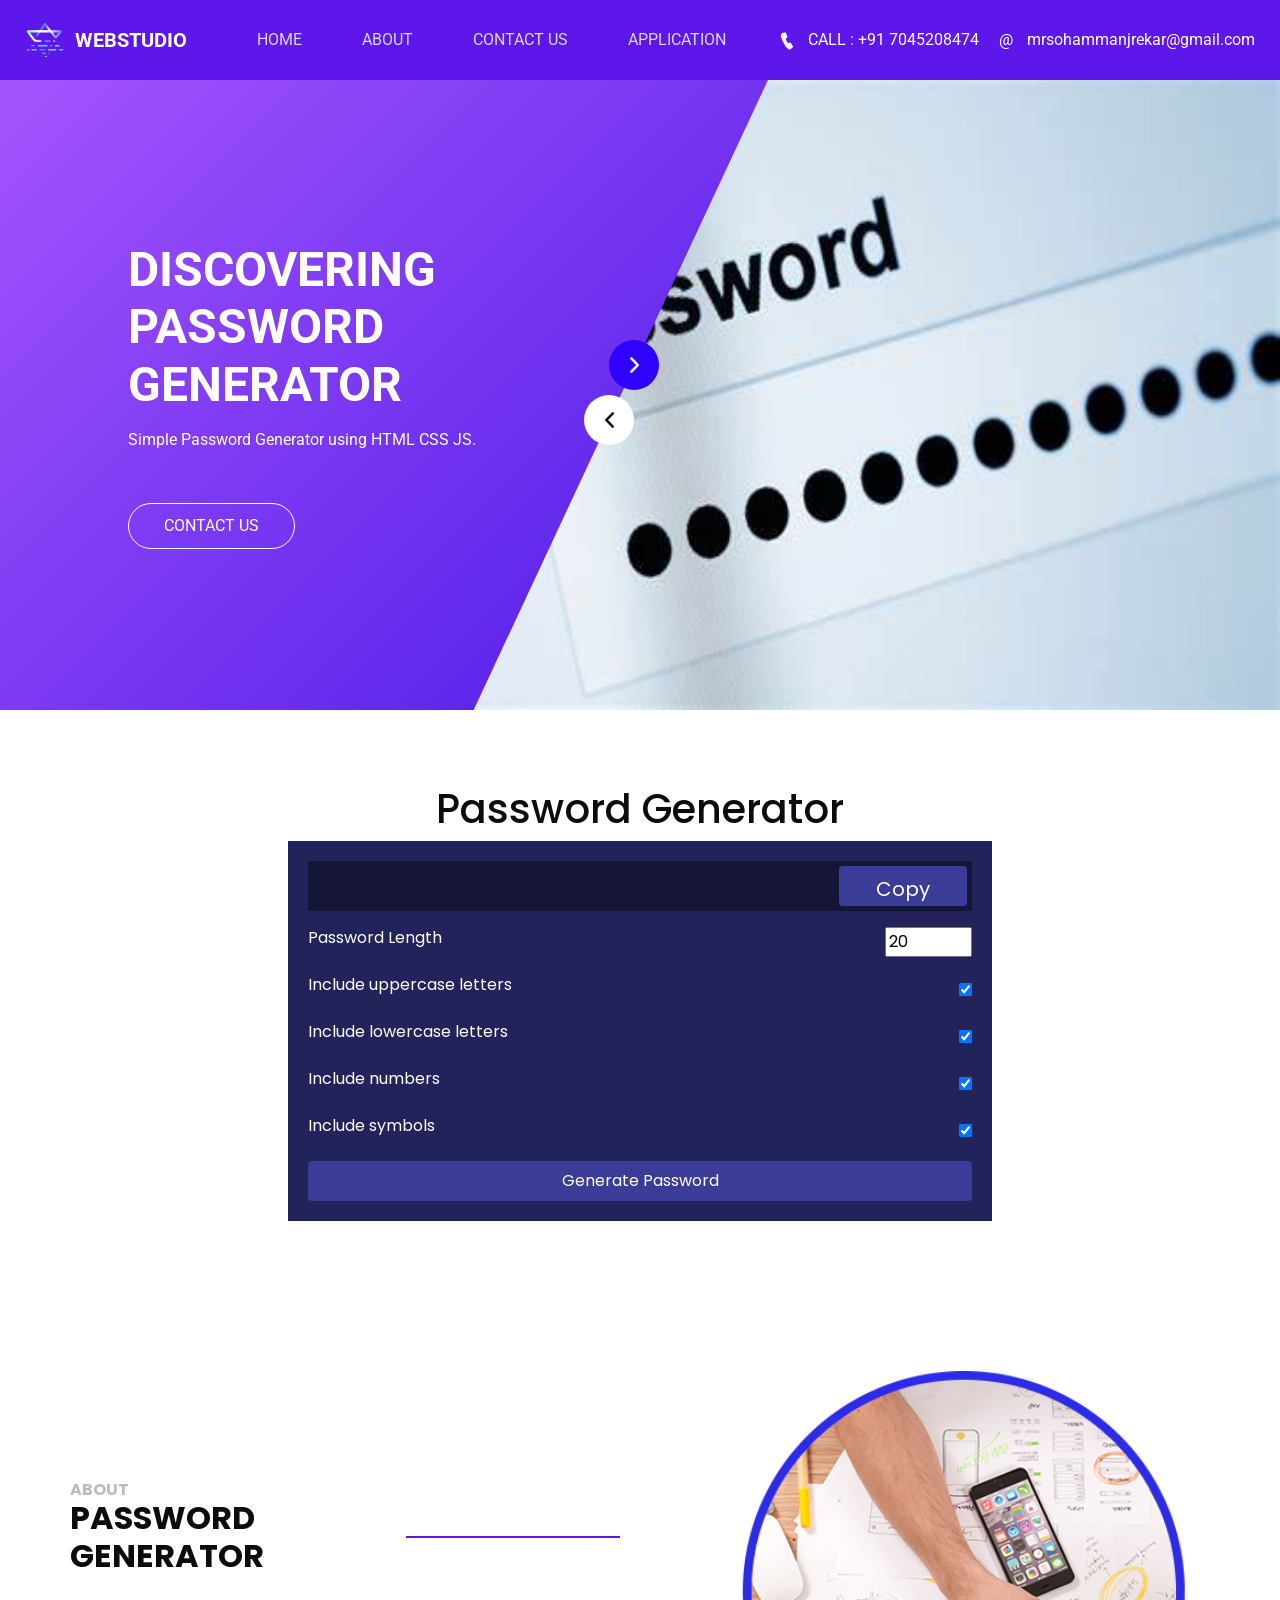
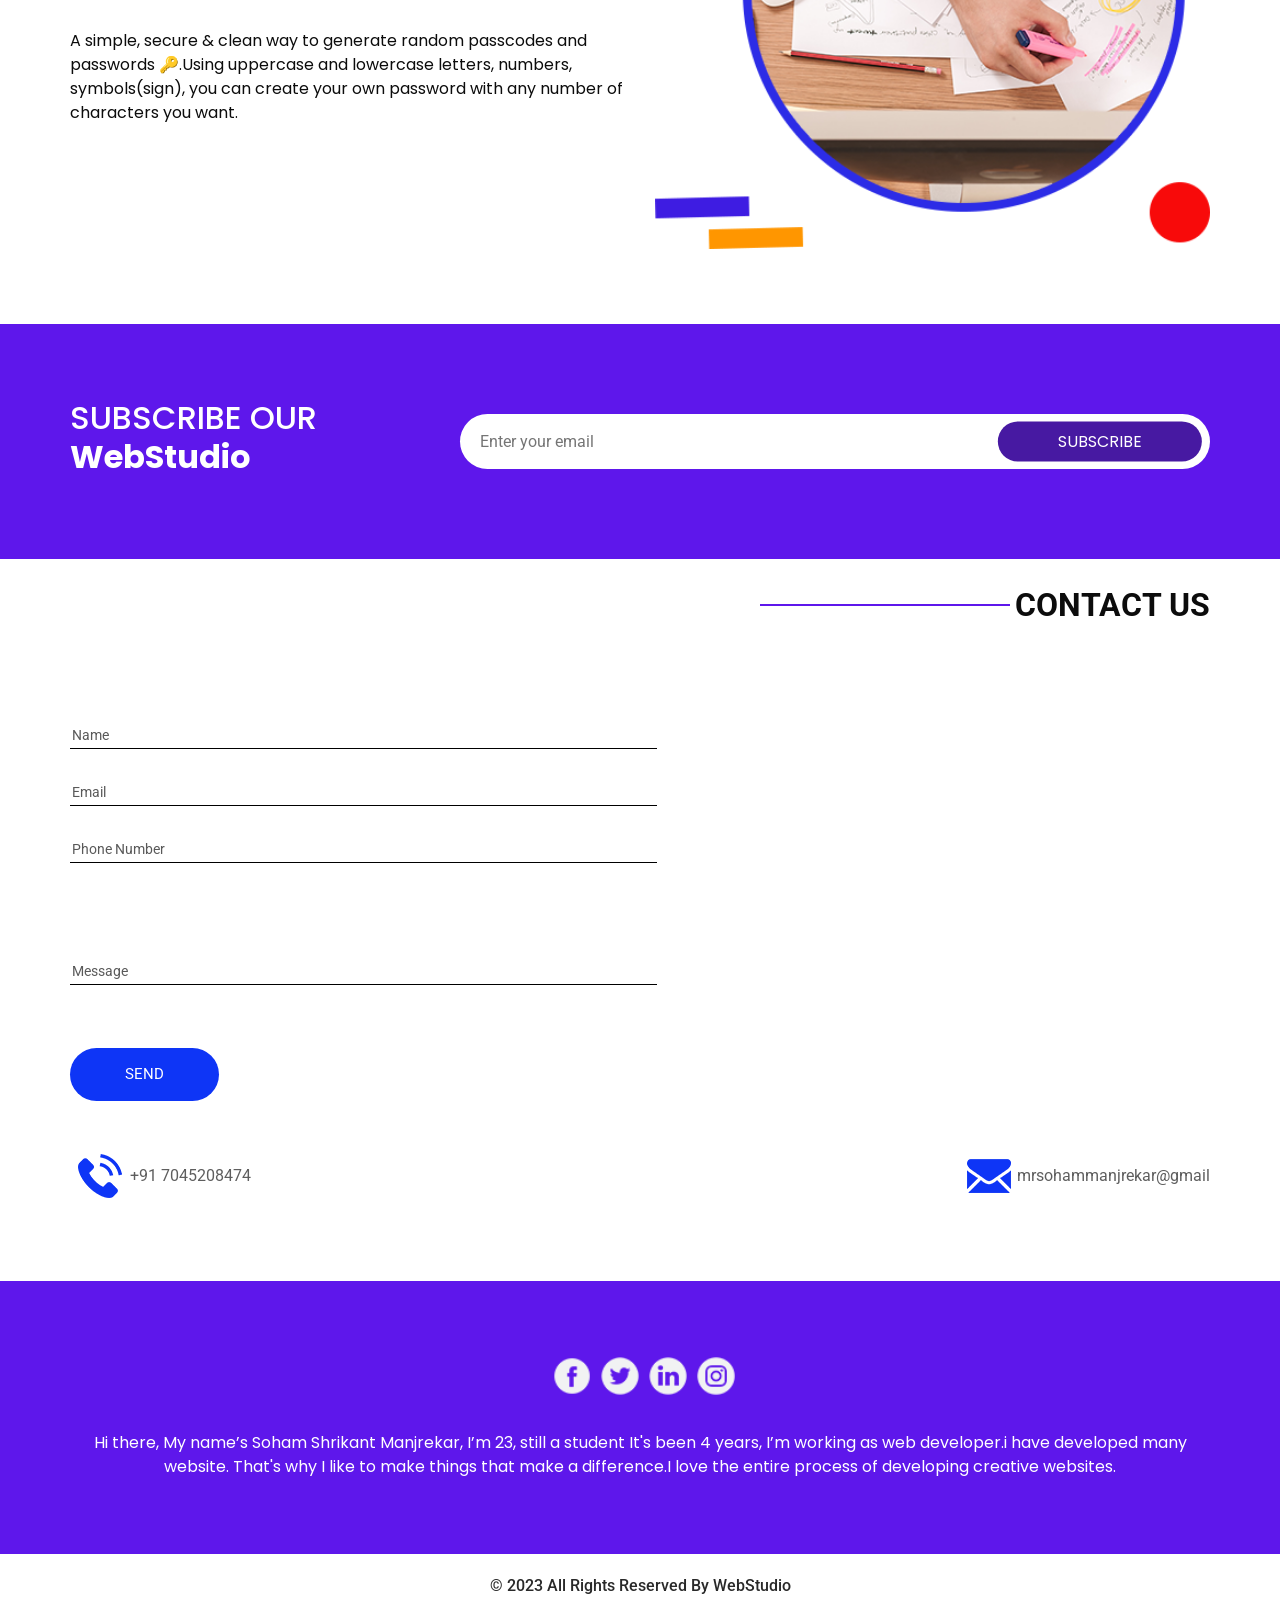
==== index.html @ b42e4fc7 "upload" ====
<!DOCTYPE html>
<html>

<head>
  <meta charset="utf-8" />
  <meta http-equiv="X-UA-Compatible" content="IE=edge" />
  <meta name="viewport" content="width=device-width, initial-scale=1, shrink-to-fit=no" />
  <meta name="keywords" content="HTML CSS JS Dictionary" />
  <meta name="description" content="Simple English Dictionary using HTML CSS JS and Dictionary API." />
  <meta name="author" content="Soham Manjrekar" />
  <title>Password Generator</title>
  <link rel="icon" type="image/x-icon" href="/images/logo.png">
  <link rel="stylesheet" type="text/css"
    href="https://cdnjs.cloudflare.com/ajax/libs/OwlCarousel2/2.1.3/assets/owl.carousel.min.css" />
  <link rel="stylesheet" type="text/css" href="css/bootstrap.css" />
  <link href="https://fonts.googleapis.com/css?family=Poppins:400,700|Roboto:400,700&display=swap" rel="stylesheet">
  <link href="css/style.css" rel="stylesheet" />
  <link href="css/responsive.css" rel="stylesheet" />
</head>

<body>
  <div class="hero_area">
    <header class="header_section">
      <div class="container-fluid">
        <nav class="navbar navbar-expand-lg custom_nav-container ">
          <a class="navbar-brand" href="index.html">
            <img src="images/logo.png" alt="">
            <span>
              WebStudio
            </span>
          </a>
          <button class="navbar-toggler" type="button" data-toggle="collapse" data-target="#navbarSupportedContent"
            aria-controls="navbarSupportedContent" aria-expanded="false" aria-label="Toggle navigation">
            <span class="navbar-toggler-icon"></span>
          </button>
          <div class="collapse navbar-collapse" id="navbarSupportedContent">
            <div class="d-flex mx-auto flex-column flex-lg-row align-items-center">
              <ul class="navbar-nav">
                <li class="nav-item active">
                  <a class="nav-link" href="index.html">Home <span class="sr-only">(current)</span></a>
                </li>
                <li class="nav-item">
                  <a class="nav-link" href="about.html">About </a>
                </li>
                <li class="nav-item">
                  <a class="nav-link" href="contact.html">Contact us</a>
                </li>
                <li class="nav-item">
                  <a class="nav-link" href="Application.html">Application </a>
                </li>
              </ul>
            </div>
            <div class="quote_btn-container  d-flex justify-content-center">
              <a href="">
                <img src="images/call.png" alt="">
                CALL : +91 7045208474
              </a>
              <a href="">
                <span>
                  @
                </span>
                mrsohammanjrekar@gmail.com
              </a>
            </div>
          </div>
        </nav>
      </div>
    </header>
    <section class=" slider_section position-relative">
      <div class="slider_bg-container">
      </div>
      <div class="slider-container">
        <div class="detail-box">
          <a class="carousel-control-prev" href="#carouselExampleControls" role="button" data-slide="prev">
            <span class="sr-only">Previous</span>
          </a>
          <a class="carousel-control-next" href="#carouselExampleControls" role="button" data-slide="next">
            <span class="sr-only">Next</span>
          </a>
          <h1>
            Discovering <br>
            Password Generator
          </h1>
          <p>
            Simple Password Generator using HTML CSS JS.
          </p>
          <div>
            <a href="contact.html" class="slider-link">
              CONTACT US
            </a>
          </div>
        </div>
        <div class="img-box">
          <div id="carouselExampleControls" class="carousel slide" data-ride="carousel">
            <div class="carousel-inner">
              <div class="carousel-item active">
                <img src="images/project/pass1.jpg" alt="" style="height:70vh;">
              </div>
              <div class="carousel-item">
                <img src="images/project/pass2.jpg" alt="" style="height:70vh;">
              </div>
              <div class="carousel-item">
                <img src="images/project/pass3.jpg" alt="" style="height:70vh;">
              </div>
            </div>

          </div>

        </div>
      </div>
    </section>
  </div>

  <section class="about_section layout_padding">
    <h1 class="text-center">Password Generator</h1>
    <div class="container container1">
      <div class="result-container">
        <span id="result"></span>
        <button class="btn" id="clipboard" style="width:10vw;">
          Copy
        </button>
      </div>
      <div class="settings">
        <div class="setting">
          <label for="length">Password Length</label>
          <input type="number" name="length" id="length" min="4" max="20" value="20" />
        </div>
        <div class="setting">
          <label for="uppercase">Include uppercase letters</label>
          <input type="checkbox" name="uppercase" id="uppercase" checked />
        </div>
        <div class="setting">
          <label for="lowercase">Include lowercase letters</label>
          <input type="checkbox" name="lowercase" id="lowercase" checked />
        </div>
        <div class="setting">
          <label for="numbers">Include numbers</label>
          <input type="checkbox" name="numbers" id="numbers" checked />
        </div>
        <div class="setting">
          <label for="symbols">Include symbols</label>
          <input type="checkbox" name="symbols" id="symbols" checked />
        </div>
      </div>
      <button class="btn btn-large" id="generate">Generate Password</button>
    </div>
  </section>
  <section class="about_section layout_padding">
    <div class="container">
      <div class="row">
        <div class="col-md-6">
          <div class="detail-box">
            <h6>
              About
            </h6>
            <div class="custom_heading-container">
              <h2>
                Password Generator
              </h2>
              <hr>
            </div>
            <p>
              A simple, secure & clean way to generate random passcodes and passwords 🔑.Using uppercase and lowercase
              letters, numbers, symbols(sign), you can create your own password with any number of characters you want.
            </p>
            <div>

            </div>
          </div>
        </div>
        <div class="col-md-6">
          <div class="img-box">
            <img src="images/about-img.png" alt="">
          </div>
        </div>
      </div>
    </div>
  </section>
  <section class="subscribe_section layout_padding">
    <div class="container">
      <div class="row">
        <div class="col-md-4">
          <h2>
            subscribe our <br>
            <span>
              WebStudio
            </span>
          </h2>
        </div>
        <div class="col-md-8">
          <form action="">
            <input type="text" placeholder="Enter your email">
            <button>
              Subscribe
            </button>
          </form>
        </div>
      </div>
    </div>
  </section>
  <section class="contact_section layout_padding-bottom" style="margin-top: 3vh;">
    <div class="container">
      <div class="d-flex flex-column align-items-end">
        <div class="custom_heading-container">
          <hr>
          <h2>
            Contact Us
          </h2>
        </div>
      </div>
      <div class="layout_padding-top layout_padding2-bottom">
        <div class="row">
          <div class="col-md-7">
            <form action="">
              <div class="contact_form-container">
                <div>
                  <div>
                    <input type="text" placeholder="Name">
                  </div>
                  <div>
                    <input type="email" placeholder="Email">
                  </div>
                  <div>
                    <input type="text" placeholder="Phone Number">
                  </div>
                  <div class="">
                    <input type="text" placeholder="Message" class="message_input">
                  </div>
                  <div class="mt-5">
                    <button type="submit">
                      send
                    </button>
                  </div>
                </div>

              </div>

            </form>
          </div>
          <div class="col-md-5">
            <div class="map-box">
              <div id="map">
                <div class="map-responsive">
                  <iframe
                    src="https://www.google.com/maps/embed/v1/place?key=AIzaSyA0s1a7phLN0iaD6-UE7m4qP-z21pH0eSc&q=Mumbai"
                    width="600" height="300" frameborder="0" style="border:0; width: 100%;" allowfullscreen></iframe>
                </div>
              </div>
            </div>
          </div>
        </div>
      </div>
      <div class="contact_items">

        <a href="">
          <div class="item ">
            <div class="img-box box-2">

            </div>
            <div class="detail-box">
              <p>
                +91 7045208474
              </p>
            </div>
          </div>
        </a>
        <a href="">
          <div class="item ">
            <div class="img-box box-3" style="width:10vw;">

            </div>
            <div class="detail-box">
              <p>
                mrsohammanjrekar@gmail
              </p>
            </div>
          </div>
        </a>
      </div>
    </div>
  </section>
  <section class="info_section layout_padding">
    <div class="container">
      <div class="info_social">
        <div>
          <a href="">
            <img src="images/fb.png" alt="">
          </a>
        </div>
        <div>
          <a href="">
            <img src="images/twitter.png" alt="">
          </a>
        </div>
        <div>
          <a href="">
            <img src="images/linkedin.png" alt="">
          </a>
        </div>
        <div>
          <a href="">
            <img src="images/insta.png" alt="">
          </a>
        </div>
      </div>
      <div>
        <p>
          Hi there, My name’s Soham Shrikant Manjrekar, I’m 23, still a student It's been 4 years, I’m working as web
          developer.i have developed many website.
          That's why I like to make things that make a difference.I love the entire process of developing creative
          websites.
        </p>
      </div>
    </div>
  </section>
  <section class="container-fluid footer_section">
    <p>
      &copy; 2023 All Rights Reserved By
      <a href="">WebStudio</a>
    </p>
  </section>
  <script type="text/javascript" src="js/index.js"></script>
  <script type="text/javascript" src="js/jquery-3.4.1.min.js"></script>
  <script type="text/javascript" src="js/bootstrap.js"></script>

</body>
</body>

</html>
---- css/style.css ----
body {
  font-family: "Roboto", sans-serif;
  color: #0c0c0c;
  background-color: #ffffff;
}


.container1 {
  background-color: #23235b;
  box-shadow: 0px 2px 10px rgba(255, 255, 255, 0.2);
  padding: 20px;
  width: 55vw;
  max-width: 100%;
  color: white;
}

.result-container {
  background-color: rgba(0, 0, 0, 0.4);
  display: flex;
  justify-content: flex-start;
  align-items: center;
  position: relative;
  font-size: 18px;
  letter-spacing: 1px;
  padding: 12px 10px;
  height: 50px;
  width: 100%;
}

.result-container #result {
  word-wrap: break-word;
  max-width: calc(100% - 40px);
}

.result-container .btn {
  position: absolute;
  top: 5px;
  right: 5px;
  width: 40px;
  height: 40px;
  font-size: 20px;
}

.btn {
  background-color: #3b3b98;
  color: #fff;
  border: none;
  font-size: 16px;
  padding: 8px 12px;
  cursor: pointer;
}

.btn-large {
  display: block;
  width: 100%;
}

.setting {
  display: flex;
  justify-content: space-between;
  align-items: center;
  margin: 15px 0;
}

.toast {
  position: fixed;
  bottom: 10px;
  right: 10px;
  background-color: #fff;
  color: #3b3b98;
  border-radius: 5px;
  padding: 1rem 2rem;
  margin: 0.5rem;
}


.layout_padding {
  padding: 75px 0;
}

.layout_padding2 {
  padding: 45px 0;
}

.layout_padding2-top {
  padding-top: 45px;
}

.layout_padding2-bottom {
  padding-bottom: 45px;
}

.layout_padding-top {
  padding-top: 75px;
}
#weight-condition{
  color: #0000ff;
}
.layout_padding-bottom {
  padding-bottom: 75px;
}

.custom_heading-container {
  display: -webkit-box;
  display: -ms-flexbox;
  display: flex;
  -webkit-box-align: center;
      -ms-flex-align: center;
          align-items: center;
}

.custom_heading-container h2 {
  text-transform: uppercase;
  font-weight: bold;
}

.custom_heading-container hr {
  width: 250px;
  border: none;
  height: 1.5px;
  background-color: #5e17eb;
  margin: 0 5px 0.5rem 5px;
}

/*header section*/
.hero_area {
  position: relative;
}

.sub_page .hero_area {
  height: auto;
}

.hero_area.sub_pages {
  height: auto;
}

.header_section {
  background-color: #5e17eb;
  padding: 10px 0;
}

.header_section .container-fluid {
  padding-right: 25px;
  padding-left: 25px;
}

.header_section .nav_container {
  margin: 0 auto;
}

.header_section .quote_btn-container a {
  color: #ffffff;
}

.header_section .quote_btn-container a img {
  margin-right: 10px;
}

.header_section .quote_btn-container a span {
  margin: 0 10px 0 20px;
}

.custom_nav-container.navbar-expand-lg .navbar-nav .nav-link {
  padding: 10px 20px;
  color: #dbdada;
  text-align: center;
  text-transform: uppercase;
}

.custom_nav-container.navbar-expand-lg .navbar-nav .nav-link:hover {
  color: #ffffff;
}

a,
a:hover,
a:focus {
  text-decoration: none;
}

a:hover,
a:focus {
  color: initial;
}

.btn,
.btn:focus {
  outline: none !important;
  -webkit-box-shadow: none;
          box-shadow: none;
}

.navbar-brand,
.navbar-brand:hover {
  text-transform: uppercase;
  font-weight: bold;
  font-size: 24px;
}

.custom_nav-container .nav_search-btn {
  background-image: url(../images/search-icon.png);
  background-size: 22px;
  background-repeat: no-repeat;
  background-position-y: 7px;
  width: 35px;
  height: 35px;
  padding: 0;
  border: none;
}

.navbar-brand {
  display: -webkit-box;
  display: -ms-flexbox;
  display: flex;
  -webkit-box-align: center;
      -ms-flex-align: center;
          align-items: center;
}

.navbar-brand img {
  width: 40px;
  margin-right: 5px;
}

.navbar-brand span {
  font-size: 20px;
  font-weight: 700;
  color: #ffffff;
  margin-left: 5px;
}

.custom_nav-container {
  z-index: 99999;
  padding: 5px 0;
}

.custom_nav-container .navbar-toggler {
  outline: none;
}

.custom_nav-container .navbar-toggler .navbar-toggler-icon {
  background-image: url(../images/menu.png);
  background-size: 40px;
}

.slider_section .slider-container {
  display: -webkit-box;
  display: -ms-flexbox;
  display: flex;
  -webkit-box-align: center;
      -ms-flex-align: center;
          align-items: center;
  padding-left: 10%;
}

.slider_section .detail-box {
  width: 45%;
  z-index: 4;
  color: #ffffff;
}

.slider_section .detail-box h1 {
  text-transform: uppercase;
  font-weight: bold;
  font-size: 3rem;
}

.slider_section .detail-box p {
  width: 75%;
  margin-top: 15px;
}

.slider_section .detail-box .slider-link {
  display: inline-block;
  padding: 10px 35px;
  border: 1px solid #ffffff;
  background-color: transparent;
  color: #ffffff;
  border-radius: 25px;
  margin-top: 35px;
}

.slider_section .detail-box .slider-link:hover {
  background-color: #ffffff;
  color: black;
}

.slider_section .img-box {
  width: 73%;
  margin-left: -17%;
  position: relative;
  z-index: 2;
}

.slider_section .img-box img {
  width: 100%;
}

.slider_section .slider_bg-container {
  position: absolute;
  width: 100%;
  height: 100%;
  background: linear-gradient(135deg, #a454fd, #2b05df);
  z-index: 3;
  -webkit-clip-path: polygon(0 0, 60% 0, 37% 100%, 0% 100%);
          clip-path: polygon(0 0, 60% 0, 37% 100%, 0% 100%);
}

.slider_section .carousel-control-prev,
.slider_section .carousel-control-next {
  left: 47.6%;
  width: 50px;
  height: 50px;
  z-index: 9;
  background-size: 9px;
  background-repeat: no-repeat;
  background-position: center;
  opacity: 1;
  border-radius: 100%;
}

.slider_section .carousel-control-prev {
  background-image: url(../images/prev.png);
  background-color: #ffffff;
  top: 50%;
  -webkit-transform: translate(-50%, 0);
          transform: translate(-50%, 0);
}

.slider_section .carousel-control-next {
  background-image: url(../images/next.png);
  background-color: #2e02fe;
  top: calc(50% - 30px);
  -webkit-transform: translate(0, -50%);
          transform: translate(0, -50%);
}

.about_section {
  font-family: "Poppins", sans-serif;
}

.about_section .row {
  -webkit-box-align: center;
      -ms-flex-align: center;
          align-items: center;
}

.about_section a {
  display: inline-block;
  padding: 8px 25px;
  background-color: #000000;
  border: 1px solid #000000;
  color: #ffffff;
  border-radius: 25px;
  margin-top: 45px;
}

.about_section a:hover {
  background-color: transparent;
  color: #000000;
}

.about_section p {
  margin-top: 45px;
}

.about_section .img-box img {
  width: 100%;
}

.about_section h6 {
  text-transform: uppercase;
  color: #bdbbbb;
  font-weight: bold;
  margin: 0;
}

.service_section {
  position: relative;
  font-family: "Poppins", sans-serif;
}

.service_section h2,
.service_section p {
  color: rgb(0, 0, 0);
}

.service_section hr {
  background-color: #ffffff;
}

.service_section .service_container {
  display: -webkit-box;
  display: -ms-flexbox;
  display: flex;
  -webkit-box-pack: justify;
      -ms-flex-pack: justify;
          justify-content: space-between;
}

.service_section .box {
  width: 175px;
  text-align: center;
  margin: 30px 0;
  font-family: "Roboto", sans-serif;
}

.service_section .box .img-2 {
  display: none;
}

.service_section .box .img-box {
  width: 175px;
  height: 175px;
  display: -webkit-box;
  display: -ms-flexbox;
  display: flex;
  -webkit-box-pack: center;
      -ms-flex-pack: center;
          justify-content: center;
  -webkit-box-align: center;
      -ms-flex-align: center;
          align-items: center;
  background-color: #000000;
}

.service_section .box .name {
  margin-top: 15px;
}

.service_section .box .name h6 {
  text-transform: uppercase;
  color: #000000;
  font-weight: bold;
}

.service_section .box:hover .img-1 {
  display: none;
}

.service_section .box:hover .img-2 {
  display: inline-block;
}

.service_section::before {
  content: "";
  position: absolute;
  width: 100%;
  height: 100%;
  top: 0;
  left: 0;
  background-image: url('https://wallpapercave.com/wp/wp5098796.jpg');
  z-index: -1;
}

.service_section .read-btn {
  display: -webkit-box;
  display: -ms-flexbox;
  display: flex;
  -webkit-box-pack: center;
      -ms-flex-pack: center;
          justify-content: center;
}

.service_section .read-btn a {
  display: inline-block;
  padding: 8px 25px;
  background-color: #000000;
  border: 1px solid #000000;
  color: #ffffff;
  border-radius: 25px;
}

.service_section .read-btn a:hover {
  background-color: transparent;
  color: #000000;
}




.subscribe_section {
  background-color: #5e17eb;
}

.subscribe_section .row {
  -webkit-box-align: center;
      -ms-flex-align: center;
          align-items: center;
}

.subscribe_section h2,
.subscribe_section button {
  font-family: "Poppins", sans-serif;
}

.subscribe_section h2 {
  color: #ffffff;
  text-transform: uppercase;
}

.subscribe_section h2 span {
  text-transform: none;
  font-weight: bold;
}

.subscribe_section form {
  display: -webkit-box;
  display: -ms-flexbox;
  display: flex;
}

.subscribe_section form input {
  border: none;
  min-width: 100%;
  height: 55px;
  background-color: #ffffff;
  padding: 0 20px;
  border-radius: 50px;
  outline: none;
}

.subscribe_section form button {
  border: none;
  padding: 0 60px;
  height: 40px;
  border-radius: 35px;
  color: #ffffff;
  background-color: #4719a2;
  -webkit-transform: translate(-104%, 7.5px);
          transform: translate(-104%, 7.5px);
  text-align: center;
  text-transform: uppercase;
}

.subscribe_section form button:hover {
  background-color: #0000ff;
}


.contact_section .contact_form-container input {
  border: none;
  outline: none;
  border-bottom: 1px solid #000;
  width: 90%;
  margin: 15px 0;
  background-color: transparent;
}

.contact_section .contact_form-container input::-webkit-input-placeholder {
  color: #595959;
  font-size: 14px;
}

.contact_section .contact_form-container input:-ms-input-placeholder {
  color: #595959;
  font-size: 14px;
}

.contact_section .contact_form-container input::-ms-input-placeholder {
  color: #595959;
  font-size: 14px;
}

.contact_section .contact_form-container input::placeholder {
  color: #595959;
  font-size: 14px;
}

.contact_section .contact_form-container input.message_input {
  margin-top: 80px;
}

.contact_section .contact_form-container button {
  border: none;
  background-color: #0e35f6;
  color: #fff;
  font-size: 15px;
  padding: 15px 55px;
  border-radius: 30px;
  text-transform: uppercase;
}

.contact_section .contact_form-container button:hover {
  background-color: #082de2;
}

.contact_section .map-box #map {
  width: 100%;
  height: 100%;
}

.contact_items {
  margin: 0 auto;
  display: -webkit-box;
  display: -ms-flexbox;
  display: flex;
  -webkit-box-pack: justify;
      -ms-flex-pack: justify;
          justify-content: space-between;
}

.contact_items .item {
  width: 250px;
  display: -webkit-box;
  display: -ms-flexbox;
  display: flex;
  -webkit-box-align: center;
      -ms-flex-align: center;
          align-items: center;
  text-align: center;
}

.contact_items .item .img-box {
  width: 60px;
  height: 60px;
  border-radius: 100%;
  background-repeat: no-repeat;
  background-position: center;
}

.contact_items .item .detail-box {
  color: #5e5e5e;
}

.contact_items .item .detail-box p {
  margin: 0;
}

.contact_items {
  position: relative;
}

.contact_items a {
  position: relative;
}

.contact_items .item .img-box.box-1 {
  background-image: url(../images/location.png);
}

.contact_items .item .img-box.box-2 {
  background-image: url(../images/telephone.png);
}

.contact_items .item .img-box.box-3 {
  background-image: url(../images/envelope.png);
}

.info_section {
  text-align: center;
  font-family: "Poppins", sans-serif;
  background-color: #5e17eb;
  color: #ffffff;
}

.info_section .info_social {
  display: -webkit-box;
  display: -ms-flexbox;
  display: flex;
  -webkit-box-pack: center;
      -ms-flex-pack: center;
          justify-content: center;
  margin: 0 auto 20px auto;
}

.info_section .info_social img {
  width: 40px;
  margin-left: 8px;
}

.info_section p {
  margin: 35px 0 0 0;
}

.footer_section {
  background-color: #ffffff;
  padding: 20px;
  font-weight: 500;
}

.footer_section p {
  color: #292929;
  margin: 0;
  text-align: center;
}

.footer_section a {
  color: #292929;
}
---- css/responsive.css ----
@media (max-width: 1120px) {

  .quote_btn-container a {
    display: none;
  }
}

@media (max-width: 992px) {


  .slider_section .slider-container {
    flex-direction: column;
    padding: 0;
  }

  .slider_section .detail-box {
    width: 100%;
    text-align: center;
    padding: 75px 15px;
    background: linear-gradient(135deg, #a454fd, #2b05df);
    position: relative;
  }

  .slider_section .img-box {
    width: 100%;
    margin: 0;
  }

  .slider_section .slider_bg-container {
    display: none;
  }

  .slider_section .detail-box p {
    width: 90%;
    margin-left: auto;
    margin-right: auto;
  }

  .slider_section .carousel-control-prev,
  .slider_section .carousel-control-next {
    top: initial;
    bottom: 0;
    left: 44.6%;
  }

  .slider_section .carousel-control-prev {
    transform: translate(0, 50%);
  }

  .slider_section .carousel-control-next {
    transform: translate(115%, 50%);
  }

  .service_section .service_container {
    flex-wrap: wrap;
    justify-content: center;
  }

  .service_section .box {
    margin: 25px;
  }

  .service_section .box .name h6 {
    color: #ffffff;
  }

  .service_section::before {
    height: 100%;
  }

  .portfolio_section {
    padding-top: 75px;
  }

  .contact_items {
    flex-wrap: wrap;
    justify-content: center;
  }

  .contact_items .item {
    margin: 20px;
  }
}

@media (max-width: 768px) {
  .client_section .client_container {
    width: 100%;
  }

  .client_section .client_container .box {
    margin: 20px 15px;
  }

  .client_section .carousel-control-prev,
  .client_section .carousel-control-next {
    display: none;
  }

  .subscribe_section form {
    margin-top: 25px;
  }

  .contact_section .contact_form-container button {
    margin-bottom: 45px;
  }

  .contact_section .contact_form-container input {
    width: 100%;
  }
}

@media (max-width: 576px) {

  .slider_section .carousel-control-prev,
  .slider_section .carousel-control-next {

    left: 41.6%;
  }

  .custom_heading-container hr {
    display: none;
  }
}

@media (max-width: 480px) {

  .slider_section .carousel-control-prev,
  .slider_section .carousel-control-next {
    left: 39%;
  }

  .subscribe_section form {
    flex-direction: column;
    align-items: center;
  }

  .subscribe_section form button {
    transform: none;
    margin-top: 15px;
  }

  .slider_section .detail-box h1 {
    font-size: 2.5rem;
  }
}

@media (max-width: 420px) {}

@media (max-width: 360px) {

  .slider_section .carousel-control-prev,
  .slider_section .carousel-control-next {
    left: 36%;
  }
}

@media (min-width: 1200px) {
  .container {
    max-width: 1170px;
  }

  .custom_nav-container.navbar-expand-lg .navbar-nav .nav-link {
    padding: 10px 30px;
  }
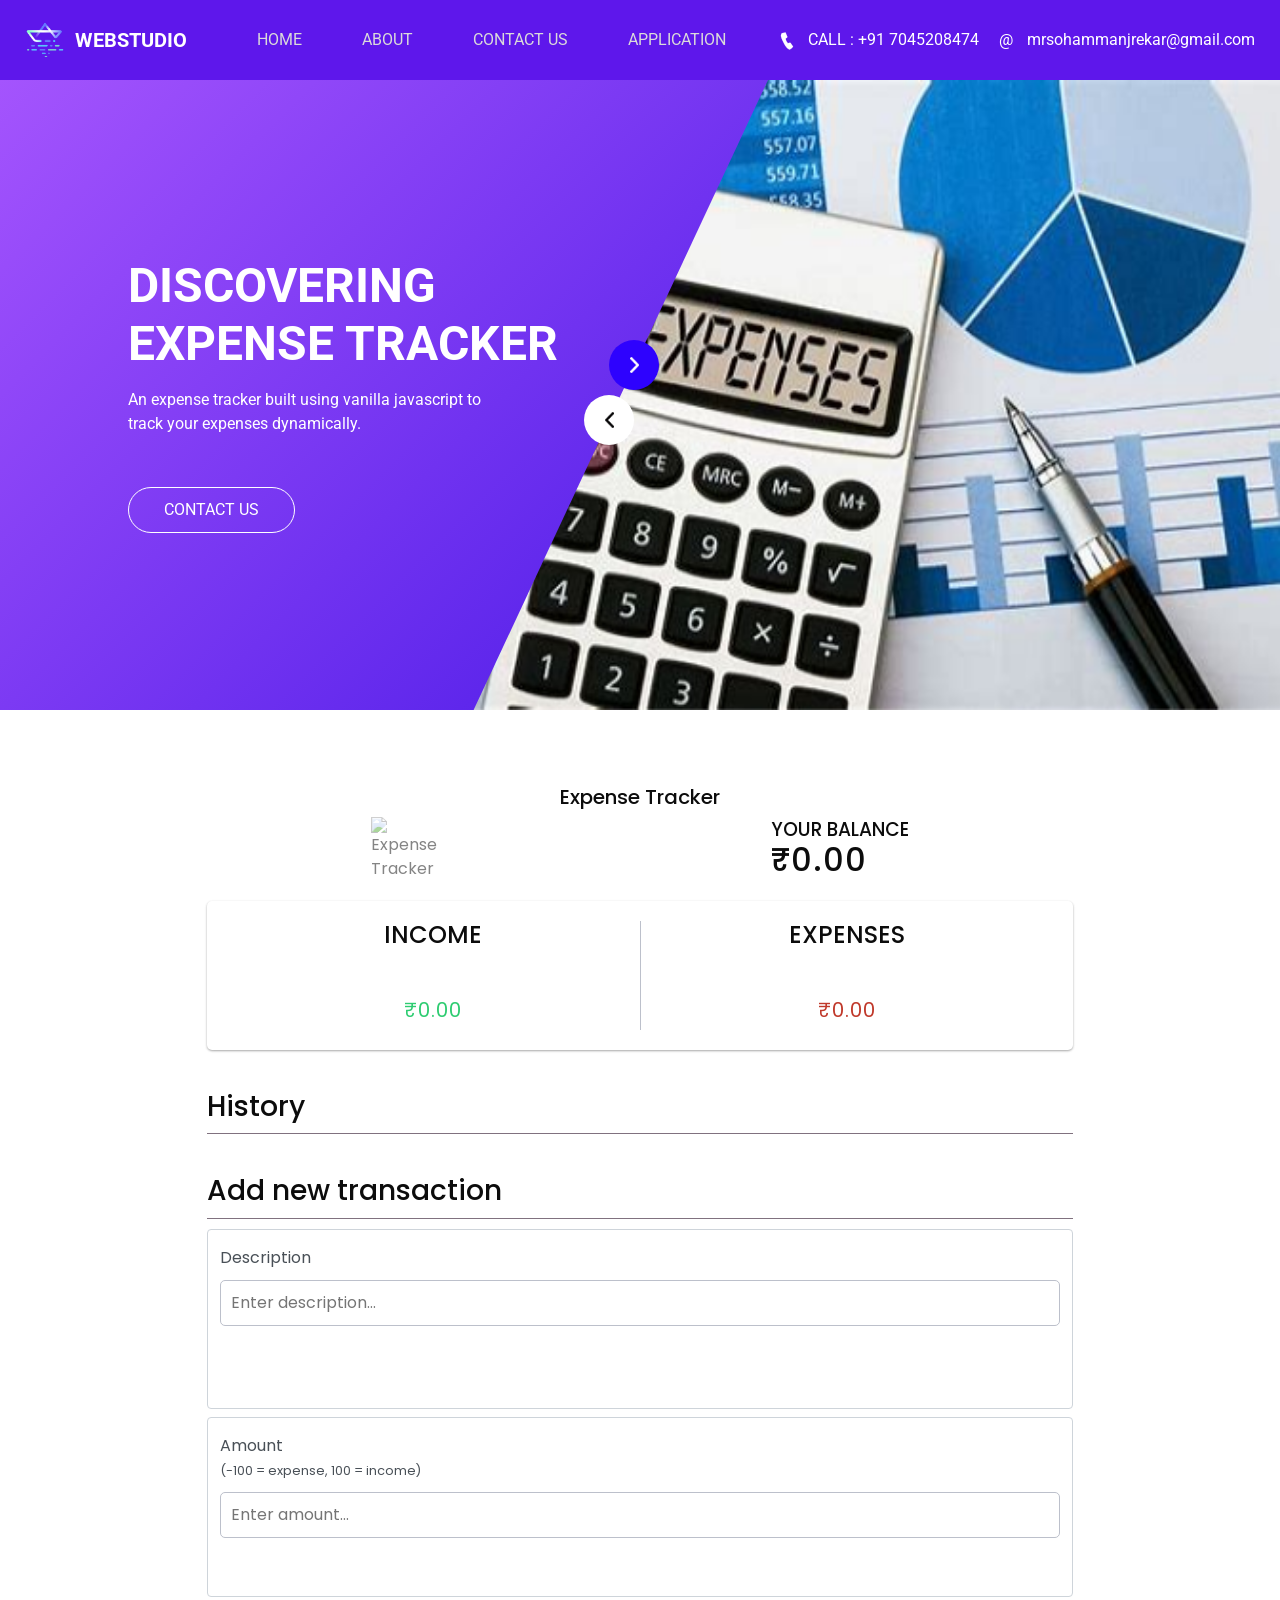
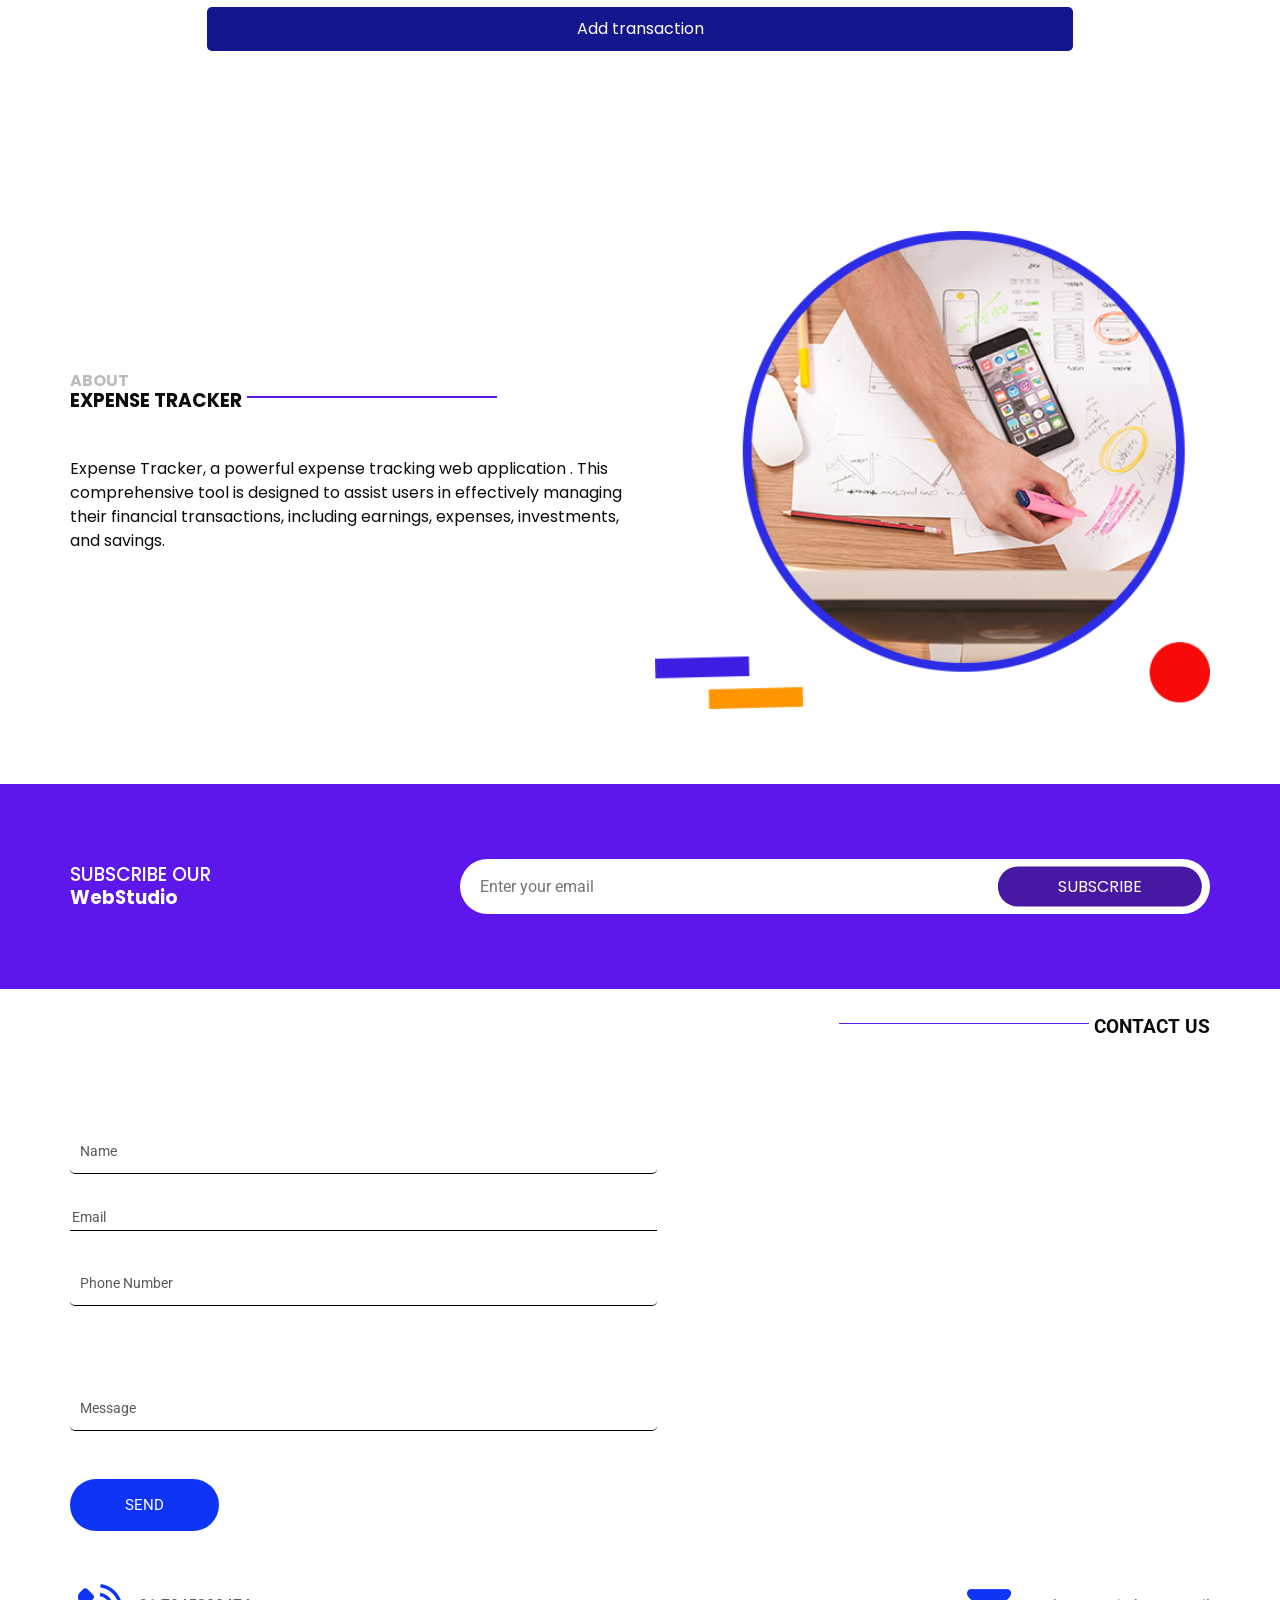
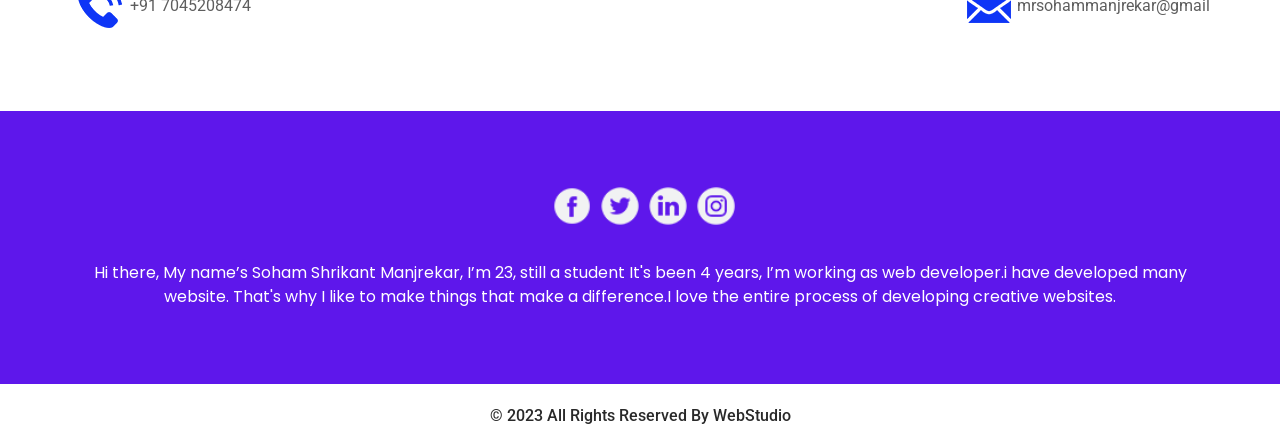
==== commit 968c6797: "upload" ====
--- a/index.html
+++ b/index.html
@@ -8,7 +8,7 @@
   <meta name="keywords" content="HTML CSS JS Dictionary" />
   <meta name="description" content="Simple English Dictionary using HTML CSS JS and Dictionary API." />
   <meta name="author" content="Soham Manjrekar" />
-  <title>Password Generator</title>
+  <title>Expense Tracker</title>
   <link rel="icon" type="image/x-icon" href="/images/logo.png">
   <link rel="stylesheet" type="text/css"
     href="https://cdnjs.cloudflare.com/ajax/libs/OwlCarousel2/2.1.3/assets/owl.carousel.min.css" />
@@ -79,10 +79,10 @@
           </a>
           <h1>
             Discovering <br>
-            Password Generator
+            Expense Tracker
           </h1>
           <p>
-            Simple Password Generator using HTML CSS JS.
+            An expense tracker built using vanilla javascript to track your expenses dynamically.
           </p>
           <div>
             <a href="contact.html" class="slider-link">
@@ -94,13 +94,13 @@
           <div id="carouselExampleControls" class="carousel slide" data-ride="carousel">
             <div class="carousel-inner">
               <div class="carousel-item active">
-                <img src="images/project/pass1.jpg" alt="" style="height:70vh;">
+                <img src="images/project/exp1.jpg" alt="" style="height:70vh;">
               </div>
               <div class="carousel-item">
-                <img src="images/project/pass2.jpg" alt="" style="height:70vh;">
+                <img src="images/project/exp2.jpg" alt="" style="height:70vh;">
               </div>
               <div class="carousel-item">
-                <img src="images/project/pass3.jpg" alt="" style="height:70vh;">
+                <img src="images/project/exp3.jpg" alt="" style="height:70vh;">
               </div>
             </div>
 
@@ -112,37 +112,43 @@
   </div>
 
   <section class="about_section layout_padding">
-    <h1 class="text-center">Password Generator</h1>
+    <h1 class="text-center">Expense Tracker</h1>
     <div class="container container1">
-      <div class="result-container">
-        <span id="result"></span>
-        <button class="btn" id="clipboard" style="width:10vw;">
-          Copy
-        </button>
-      </div>
-      <div class="settings">
-        <div class="setting">
-          <label for="length">Password Length</label>
-          <input type="number" name="length" id="length" min="4" max="20" value="20" />
-        </div>
-        <div class="setting">
-          <label for="uppercase">Include uppercase letters</label>
-          <input type="checkbox" name="uppercase" id="uppercase" checked />
-        </div>
-        <div class="setting">
-          <label for="lowercase">Include lowercase letters</label>
-          <input type="checkbox" name="lowercase" id="lowercase" checked />
-        </div>
-        <div class="setting">
-          <label for="numbers">Include numbers</label>
-          <input type="checkbox" name="numbers" id="numbers" checked />
-        </div>
-        <div class="setting">
-          <label for="symbols">Include symbols</label>
-          <input type="checkbox" name="symbols" id="symbols" checked />
-        </div>
-      </div>
-      <button class="btn btn-large" id="generate">Generate Password</button>
+      <div class="header">
+        <img src="https://i.ibb.co/jfScDTC/budget.png" alt="Expense Tracker" />
+        <div class="balance-container">
+          <h2>Your Balance</h2>
+          <h2 id="balance" class="balance">₹0.00</h2>
+        </div>
+      </div>
+      <div class="inc-exp-container">
+        <div>
+          <h4>Income</h4>
+          <p id="money-plus" class="money plus">+₹0.00</p>
+        </div>
+        <div>
+          <h4>Expenses</h4>
+          <p id="money-minus" class="money minus">-₹0.00</p>
+        </div>
+      </div>
+      <h3>History</h3>
+      <ul id="list" class="list"></ul>
+      <h3>Add new transaction</h3>
+      <form id="form" class="my-2">
+        <div class="form-control my-2" style="height:20vh !important;">
+          <label for="text">Description</label>
+          <input type="text" id="text" placeholder="Enter description..." />
+        </div>
+        <div class="form-control" style="height:20vh !important;">
+          <label for="amount">Amount <br />
+            <small>(-100 = expense, 100 = income)</small></label>
+          <input type="number" id="amount" placeholder="Enter amount..." />
+        </div>
+        <button class="btn">Add transaction</button>
+      </form>
+    </div>
+    <div class="notification-container" id="notification">
+      <p>Please add a description and amount</p>
     </div>
   </section>
   <section class="about_section layout_padding">
@@ -155,14 +161,14 @@
             </h6>
             <div class="custom_heading-container">
               <h2>
-                Password Generator
+                Expense Tracker
               </h2>
               <hr>
             </div>
             <p>
-              A simple, secure & clean way to generate random passcodes and passwords 🔑.Using uppercase and lowercase
-              letters, numbers, symbols(sign), you can create your own password with any number of characters you want.
-            </p>
+              Expense Tracker, a powerful expense tracking web application . This comprehensive tool is designed to
+              assist users in effectively managing their financial transactions, including earnings, expenses,
+              investments, and savings.</p>
             <div>
 
             </div>
--- a/css/style.css
+++ b/css/style.css
@@ -5,72 +5,200 @@
 }
 
 
+:root {
+  --main-color: #13168d;
+  --secondary-color: #393a57;
+  --ternary-color: #486ba6;
+  --box-shadow: 0 1px 3px rgba(0, 0, 0, 0.12), 0 1px 2px rgba(0, 0, 0, 0.24);
+  --background-color: #e5e6ed;
+  --background-secondary-color: #fff;
+  --border-color: #80717f;
+  --border-secondary-color: #bcc0cb;
+  --plus-color: #2ecc71;
+  --minus-color: #c0392b;
+}
+
+
+.header {
+  display: flex;
+  align-items: center;
+  justify-content: space-around;
+}
+
+.header img {
+  width: 4.5rem;
+  width: 4.5rem;
+  opacity: 0.5;
+}
+
+.balance-container {
+  display: flex;
+  flex-direction: column;
+}
+
 .container1 {
-  background-color: #23235b;
-  box-shadow: 0px 2px 10px rgba(255, 255, 255, 0.2);
+  width: 70vw;
+}
+
+h1 {
+  font-size: 1.25rem;
+}
+
+h2 {
+  font-size: 1.17rem;
+}
+
+.balance {
+  letter-spacing: 1px;
+  margin: 0;
+  font-size: 2rem;
+}
+
+h3 {
+  border-bottom: 1px solid var(--border-color);
+  padding-bottom: 10px;
+  margin: 40px 0 10px;
+}
+
+h2,
+h4 {
+  margin: 0;
+  text-transform: uppercase;
+}
+
+.inc-exp-container {
+  background-color: var(--background-secondary-color);
+  box-shadow: var(--box-shadow);
   padding: 20px;
-  width: 55vw;
-  max-width: 100%;
-  color: white;
-}
-
-.result-container {
-  background-color: rgba(0, 0, 0, 0.4);
-  display: flex;
-  justify-content: flex-start;
-  align-items: center;
+  display: flex;
+  justify-content: space-between;
+  margin: 20px 0;
+  border-radius: 5px;
+}
+
+.inc-exp-container > div {
+  flex: 1;
+  text-align: center;
+}
+
+.inc-exp-container > div:first-of-type {
+  border-right: 1px solid var(--border-secondary-color);
+}
+
+.money {
+  font-size: 20px;
+  letter-spacing: 1px;
+  margin: 5px 0;
+}
+
+.money.plus {
+  color: var(--plus-color);
+}
+
+.money.minus {
+  color: var(--minus-color);
+}
+
+label {
+  display: inline-block;
+  margin: 10px 0;
+}
+
+input[type="text"],
+input[type="number"] {
+  border: 1px solid var(--border-secondary-color);
+  border-radius: 5px;
+  display: block;
+  font-size: 16px;
+  padding: 10px;
+  width: 100%;
+}
+
+.btn {
+  cursor: pointer;
+  background-color: var(--main-color);
+  box-shadow: var(--box-shadow);
+  color: var(--background-secondary-color);
+  border: 0;
+  display: block;
+  font-size: 16px;
+  margin: 10px 0 30px;
+  padding: 10px;
+  width: 100%;
+  border-radius: 5px;
+}
+
+.list {
+  list-style-type: none;
+  padding: 0;
+  margin-bottom: 40px;
+}
+
+.list li {
+  background-color: var(--background-secondary-color);
+  box-shadow: var(--box-shadow);
+  color: var(--ternary-color);
+  display: flex;
+  justify-content: space-between;
   position: relative;
-  font-size: 18px;
-  letter-spacing: 1px;
-  padding: 12px 10px;
-  height: 50px;
-  width: 100%;
-}
-
-.result-container #result {
-  word-wrap: break-word;
-  max-width: calc(100% - 40px);
-}
-
-.result-container .btn {
+  padding: 10px;
+  margin: 10px 0;
+  border-top-left-radius: 5px;
+  border-bottom-left-radius: 5px;
+}
+
+.list li.plus {
+  border-left: 5px solid var(--plus-color);
+}
+
+.list li.minus {
+  border-left: 5px solid var(--minus-color);
+}
+
+.delete-btn {
+  cursor: pointer;
+  background-color: var(--minus-color);
+  color: var(--background-secondary-color);
+  box-shadow: var(--box-shadow);
+  border: 0;
+  font-size: 22px;
+  line-height: 22px;
+  padding: 10px;
+  margin: 10px 0;
   position: absolute;
-  top: 5px;
-  right: 5px;
-  width: 40px;
-  height: 40px;
-  font-size: 20px;
-}
-
-.btn {
-  background-color: #3b3b98;
-  color: #fff;
-  border: none;
-  font-size: 16px;
-  padding: 8px 12px;
-  cursor: pointer;
-}
-
-.btn-large {
-  display: block;
-  width: 100%;
-}
-
-.setting {
-  display: flex;
-  justify-content: space-between;
-  align-items: center;
-  margin: 15px 0;
-}
-
-.toast {
+  top: 50%;
+  right: 0;
+  transform: translate(100%, -73%);
+  opacity: 0;
+  transition: opacity 0.3s ease;
+}
+
+.btn:focus,
+.delete-btn:focus {
+  outline: 0;
+}
+
+.list li:hover .delete-btn {
+  opacity: 1;
+}
+
+.notification-container {
+  background-color: var(--minus-color);
+  color: var(--background-secondary-color);
+  border-radius: 5px 5px 0 0;
+  padding: 15px 20px;
   position: fixed;
-  bottom: 10px;
-  right: 10px;
-  background-color: #fff;
-  color: #3b3b98;
-  border-radius: 5px;
-  padding: 1rem 2rem;
-  margin: 0.5rem;
+  bottom: 0;
+  opacity: 0;
+  transition: opacity 0.3s ease;
+}
+
+.notification-container.show {
+  opacity: 1;
+}
+
+.notification-container p {
+  margin: 0;
 }
 
 
